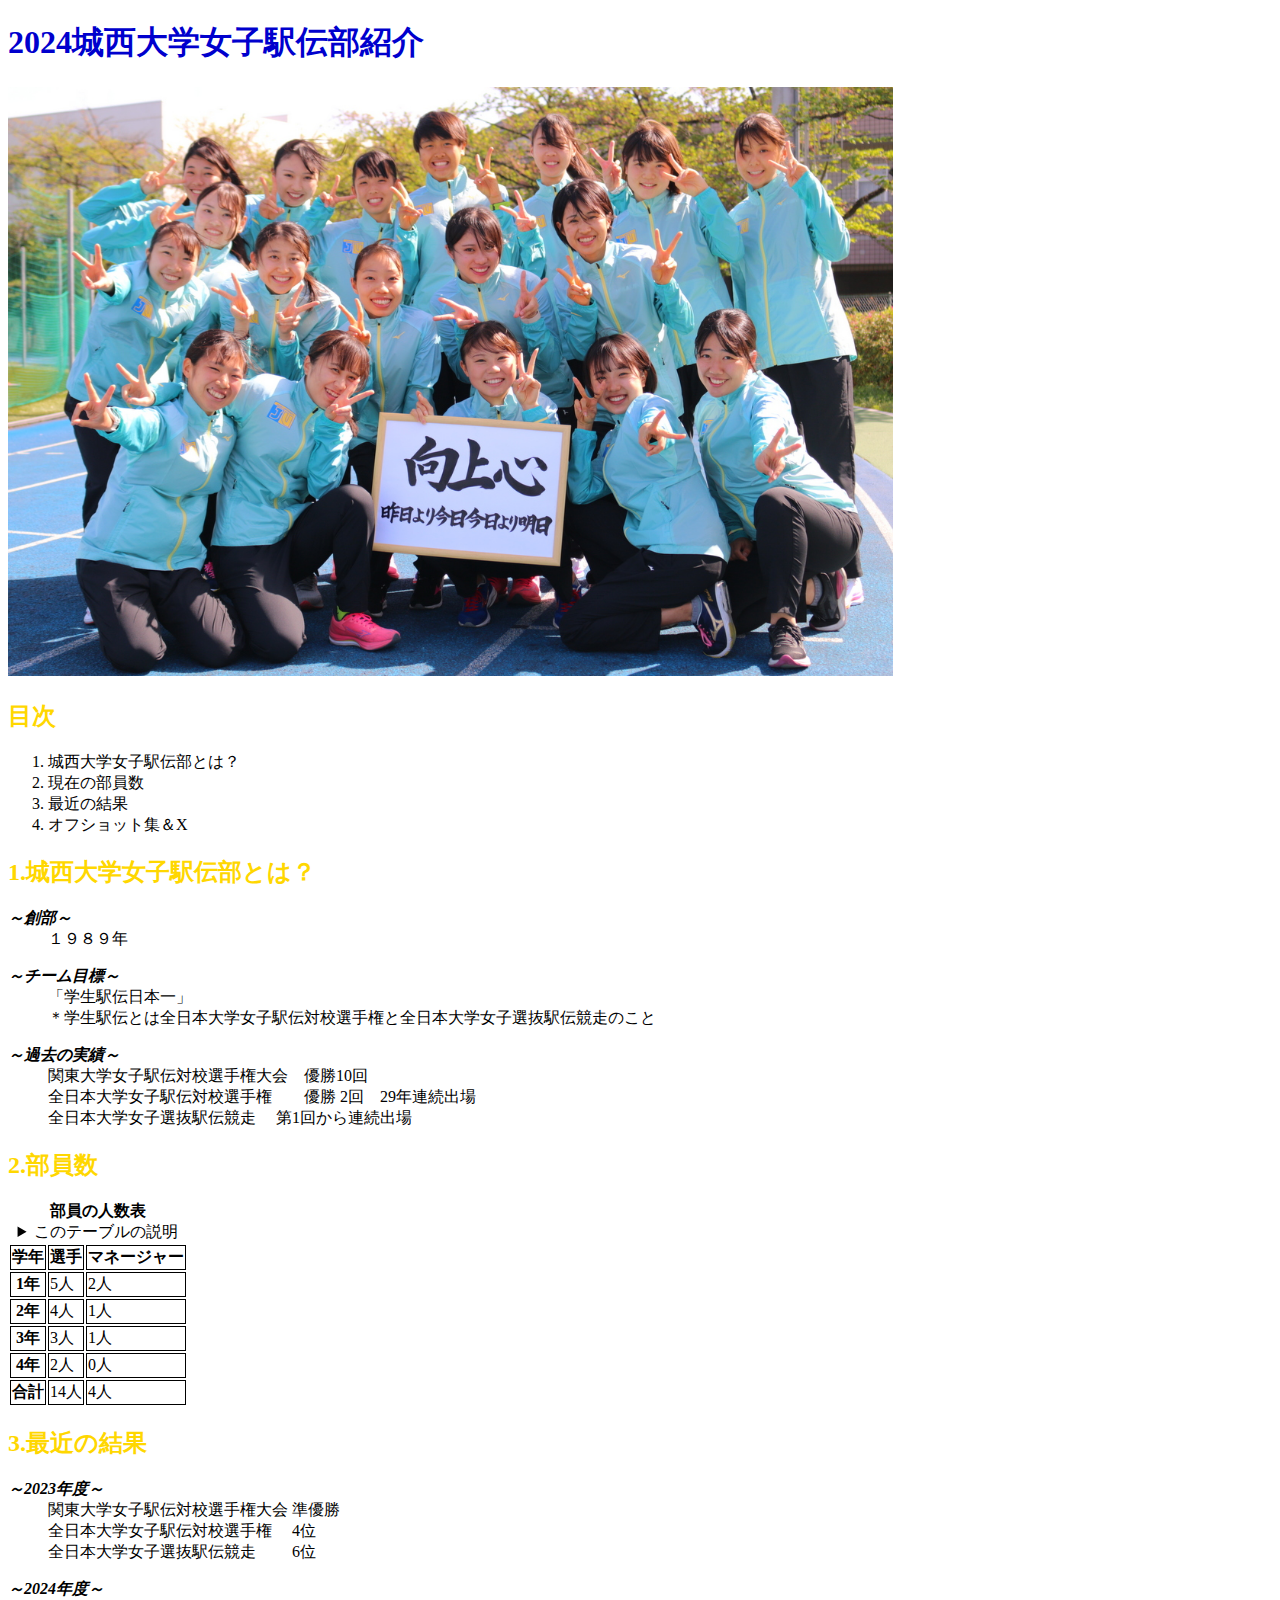
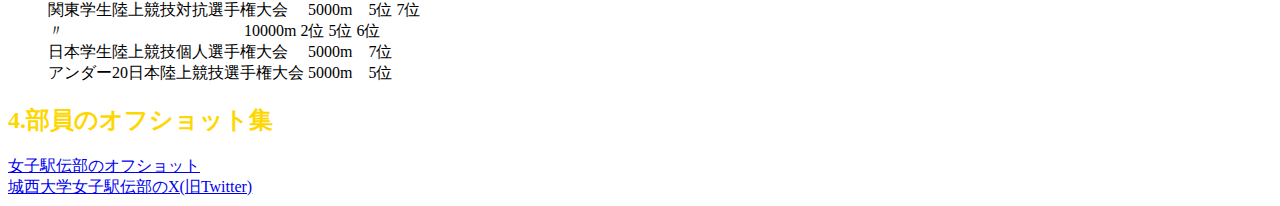
==== index.html @ 707f0492 "Update index.html" ====
<!DOCTYPE html>
<html lang="ja"> 
<head>
<meta charset="UTF-8">
<title>春季末プロジェクト</title>
 <link rel="stylesheet" href="style.css">
 <script src="myjs.js"></script>
</head>
 
<body>
<h1>2024城西大学女子駅伝部紹介</h1>
 <a href="https://sports.josai.ac.jp/club/josiekiden/"> 
 <img src="./image/josiekidennsyuugou.jpg" alt="女子駅伝部集合写真" width="70%"></a>

  <h2>目次</h2>
  <ol>
   <li>城西大学女子駅伝部とは？</li>
   <li>現在の部員数</li>
   <li>最近の結果</li>
   <li>オフショット集＆X</li>
  </ol>
  
 <h2>1.城西大学女子駅伝部とは？</h2>
 <dl>
 <dt lang="ja"><dfn><strong>～創部～</strong></dfn></dt>
  <dd>１９８９年</dd>
 </dl>
 <dl>
 <dt lang="ja"><dfn><strong>～チーム目標～</strong></dfn></dt>
 <dd>「学生駅伝日本一」</dd>
 <dd>＊学生駅伝とは全日本大学女子駅伝対校選手権と全日本大学女子選抜駅伝競走のこと</dd>
 </dl>
 <dl>
  <dt lang="ja"><dfn><strong>～過去の実績～</strong></dfn></dt>
 <dd>関東大学女子駅伝対校選手権大会　優勝10回</dd>
 <dd>全日本大学女子駅伝対校選手権　　優勝 2回　29年連続出場</dd>
 <dd>全日本大学女子選抜駅伝競走　    第1回から連続出場</dd>
 </dl>
 
<h2>2.部員数</h2>
 <table>
  <caption>
   <strong>部員の人数表</strong>
   <details>
   <summary>このテーブルの説明</summary>
   <p>このテーブルでは、左に学年が入れられています。真ん中に選手、右側にマネージャーの人数が入れられています。一番下には選手とマネージャーの合計人数が入れられています。</p>
   </details>
   </caption>
  <thead>
  <tr><th>学年</th><th>選手</th><th>マネージャー</th></tr>
 </thead>  
  <tbody>
  <tr><th>1年</th><td>5人</td><td>2人</td></tr>
  <tr><th>2年</th><td>4人</td><td>1人</td></tr>
  <tr><th>3年</th><td>3人</td><td>1人</td></tr>
  <tr><th>4年</th><td>2人</td><td>0人</td></tr>
  <tr><th>合計</th><td>14人</td><td>4人</td></tr>
 </tbody>
 </table>

 <h2>3.最近の結果</h2>
  <dl>
 <dt lang="ja"><dfn><strong>～2023年度～</strong></dfn></dt>
  <dd>関東大学女子駅伝対校選手権大会 準優勝</dd>
  <dd>全日本大学女子駅伝対校選手権　 4位</dd>
  <dd>全日本大学女子選抜駅伝競走　　 6位</dd>
  </dl>
 <dl>
 <dt lang="ja"><dfn><strong>～2024年度～</strong></dfn></dt>
 <dd>関東学生陸上競技対抗選手権大会　 5000m　5位 7位</dd>
 <dd>〃　　　　　　　　               　　　10000m  2位 5位 6位</dt>
 <dd>日本学生陸上競技個人選手権大会　 5000m　7位</dd>
 <dd>アンダー20日本陸上競技選手権大会 5000m　5位</dd>
 </dl>

 <h2>4.部員のオフショット集</h2>
 <a href="a.html">女子駅伝部のオフショット</a><br>
 <a href="https://x.com/ekiden_josai?ref_src=twsrc%5Egoogle%7Ctwcamp%5Eserp%7Ctwgr%5Eauthor">城西大学女子駅伝部のX(旧Twitter)</a><br>
</body>
</html>
---- style.css ----
h1{color:mediumblue;}
h2{color:gold;}
th,td{border:solid thin black;}
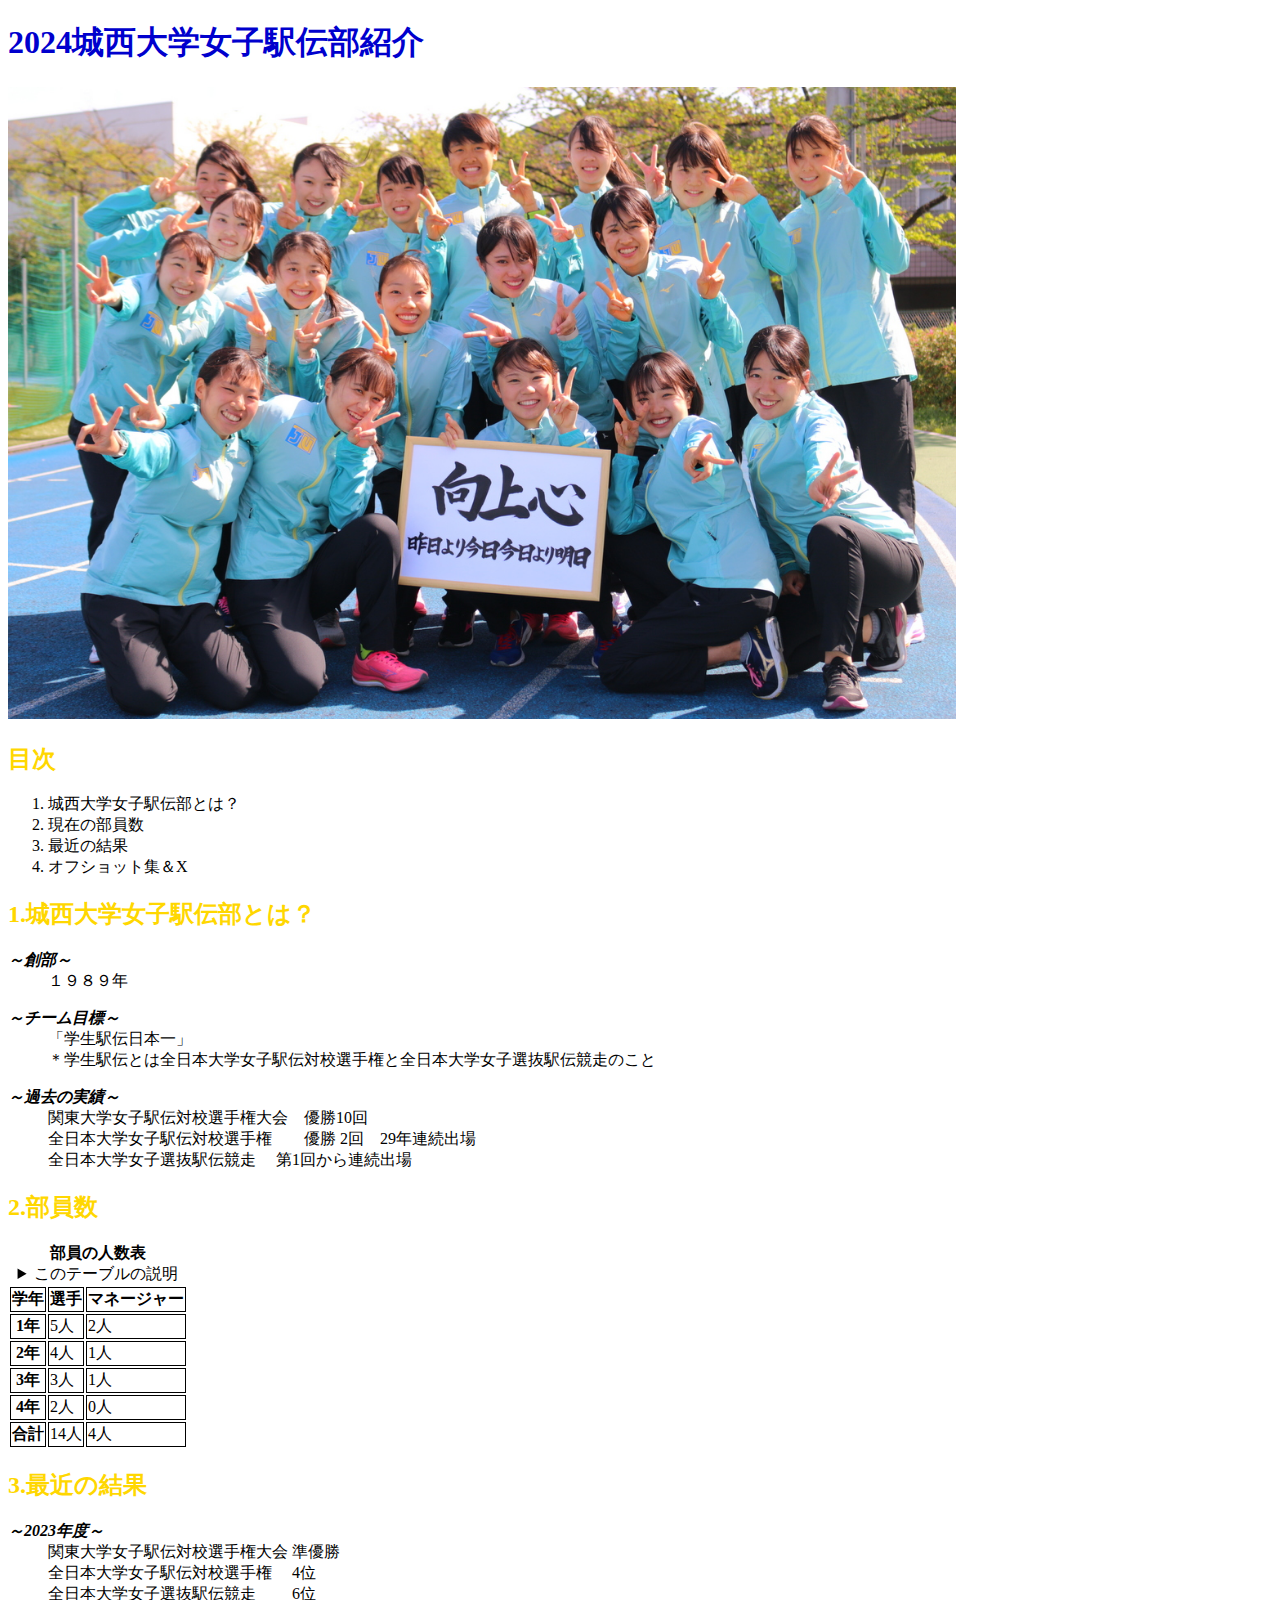
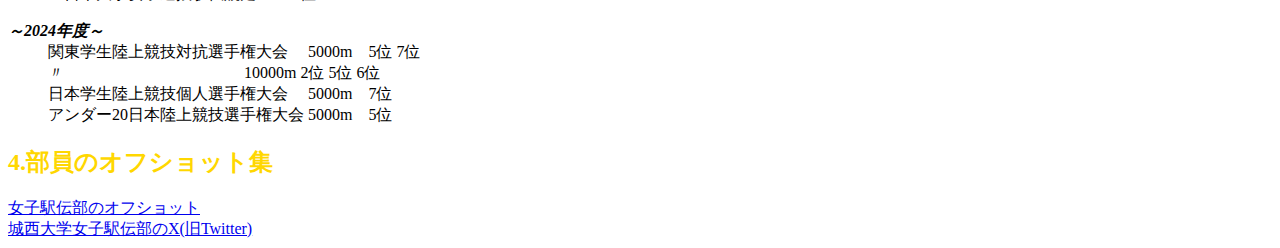
==== commit cf88ee01: "Update index.html" ====
--- a/index.html
+++ b/index.html
@@ -10,7 +10,7 @@
 <body>
 <h1>2024城西大学女子駅伝部紹介</h1>
  <a href="https://sports.josai.ac.jp/club/josiekiden/"> 
- <img src="./image/josiekidennsyuugou.jpg" alt="女子駅伝部集合写真" width="70%"></a>
+ <img src="./image/josiekidennsyuugou.jpg" alt="女子駅伝部集合写真" width="75%"></a>
 
   <h2>目次</h2>
   <ol>
@@ -19,7 +19,7 @@
    <li>最近の結果</li>
    <li>オフショット集＆X</li>
   </ol>
-  
+ 
  <h2>1.城西大学女子駅伝部とは？</h2>
  <dl>
  <dt lang="ja"><dfn><strong>～創部～</strong></dfn></dt>
@@ -68,7 +68,7 @@
  <dl>
  <dt lang="ja"><dfn><strong>～2024年度～</strong></dfn></dt>
  <dd>関東学生陸上競技対抗選手権大会　 5000m　5位 7位</dd>
- <dd>〃　　　　　　　　               　　　10000m  2位 5位 6位</dt>
+ <dd>〃　　　　　　　　               　　　10000m  2位 5位 6位</dd>
  <dd>日本学生陸上競技個人選手権大会　 5000m　7位</dd>
  <dd>アンダー20日本陸上競技選手権大会 5000m　5位</dd>
  </dl>
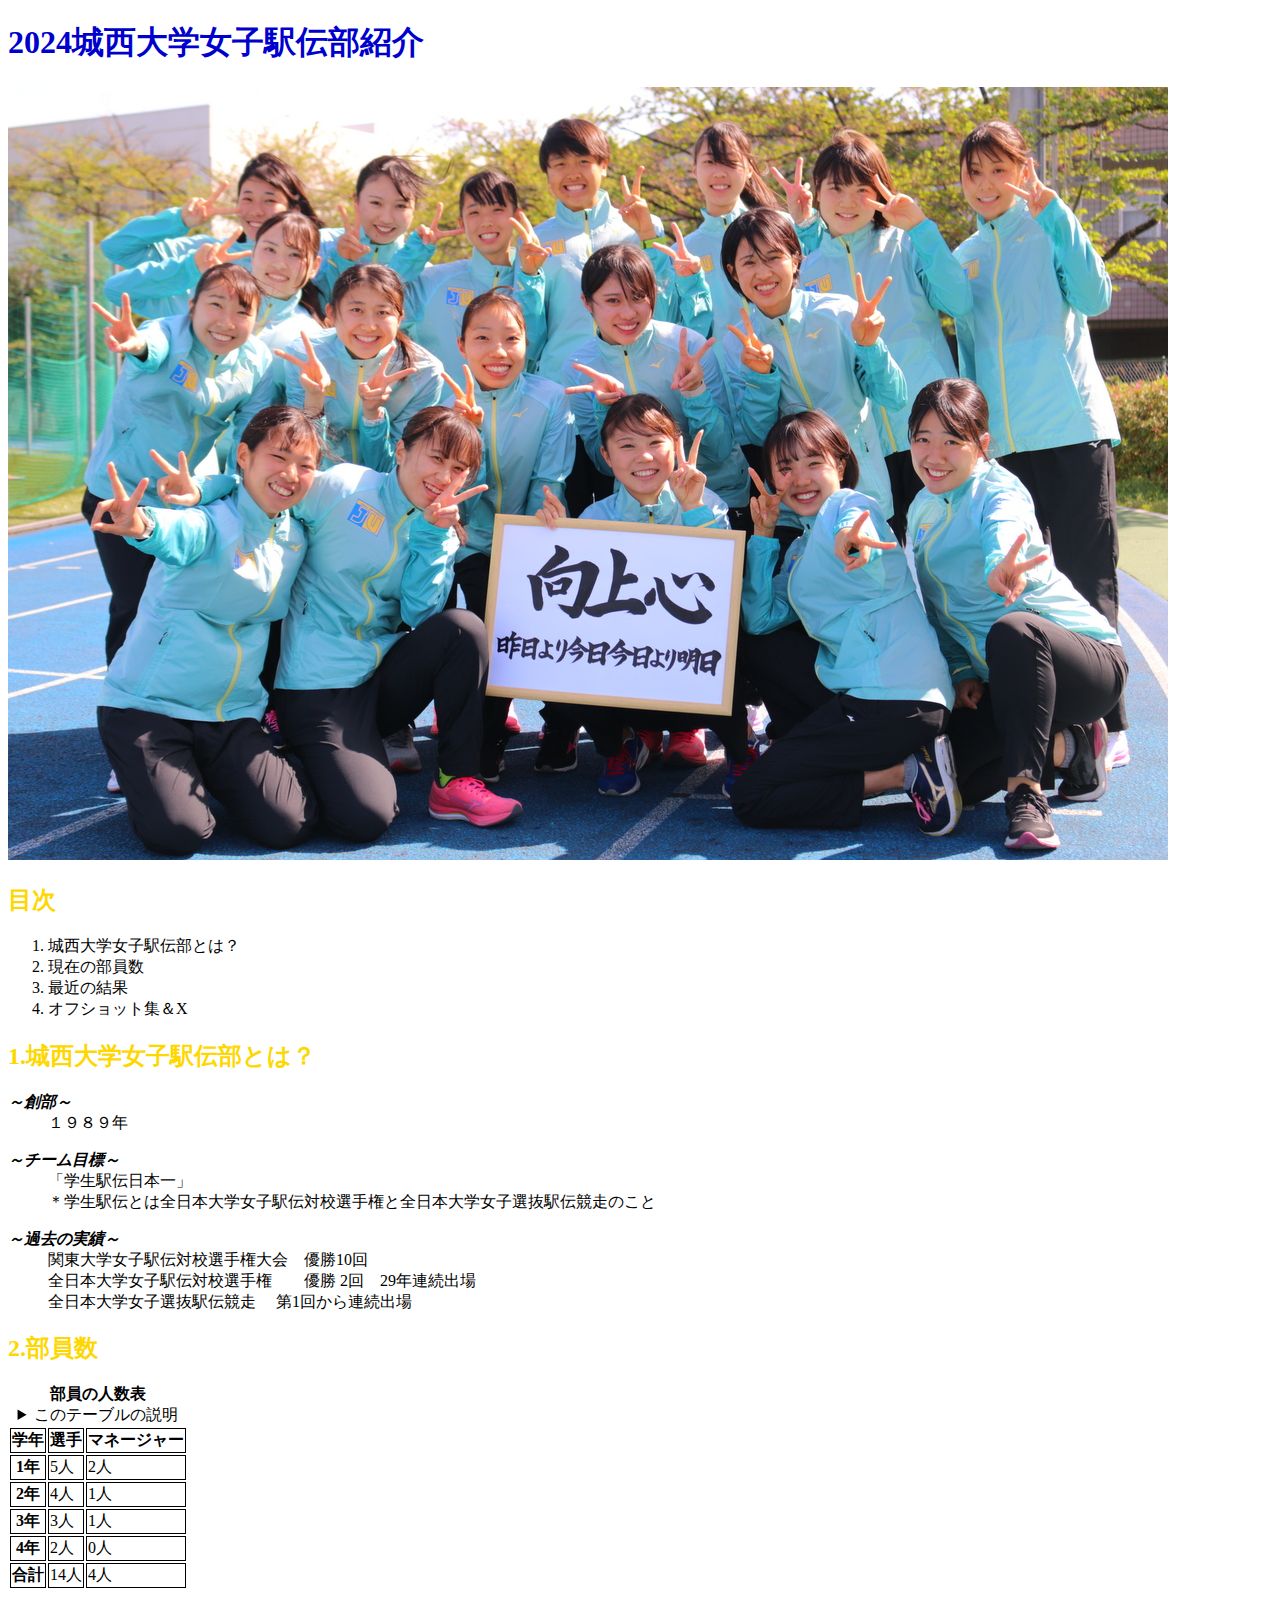
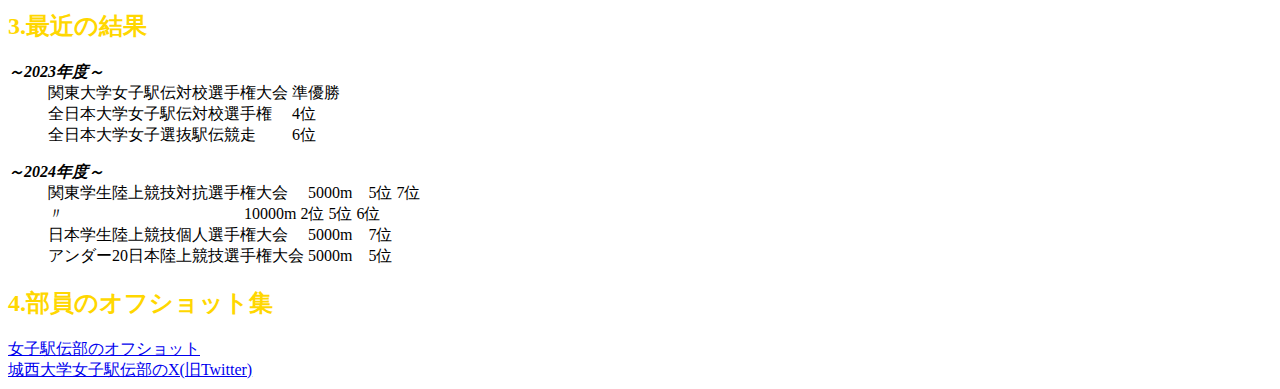
==== commit 9cb67899: "Update index.html" ====
--- a/index.html
+++ b/index.html
@@ -10,7 +10,7 @@
 <body>
 <h1>2024城西大学女子駅伝部紹介</h1>
  <a href="https://sports.josai.ac.jp/club/josiekiden/"> 
- <img src="./image/josiekidennsyuugou.jpg" alt="女子駅伝部集合写真" width="75%"></a>
+ <img src="./image/josiekidennsyuugou.jpg" alt="女子駅伝部集合写真"></a>
 
   <h2>目次</h2>
   <ol>
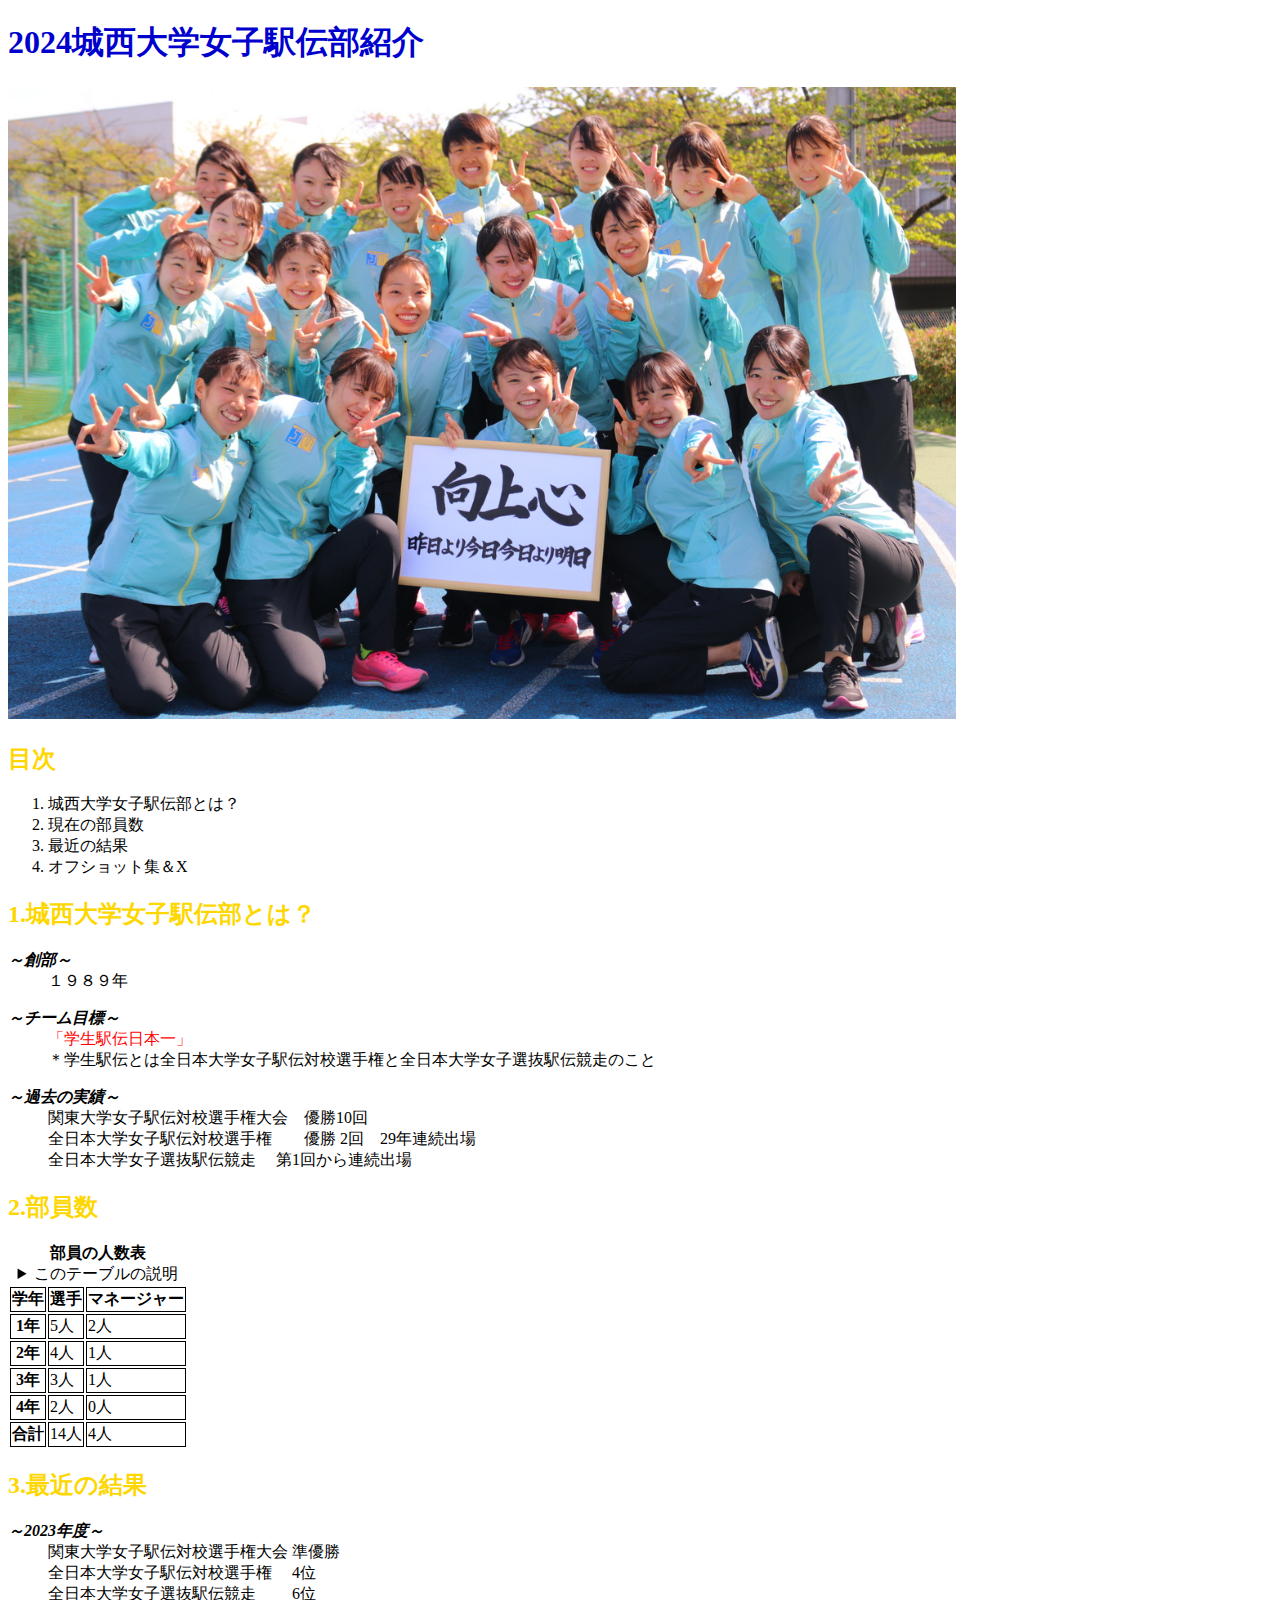
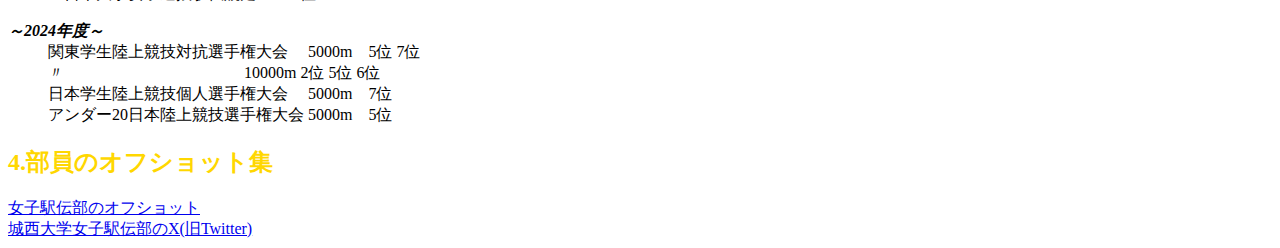
==== commit 735cb833: "Update index.html" ====
--- a/index.html
+++ b/index.html
@@ -10,7 +10,7 @@
 <body>
 <h1>2024城西大学女子駅伝部紹介</h1>
  <a href="https://sports.josai.ac.jp/club/josiekiden/"> 
- <img src="./image/josiekidennsyuugou.jpg" alt="女子駅伝部集合写真"></a>
+ <img src="./image/josiekidennsyuugou.jpg" alt="女子駅伝部集合写真" width="75%"></a>
 
   <h2>目次</h2>
   <ol>
@@ -27,7 +27,7 @@
  </dl>
  <dl>
  <dt lang="ja"><dfn><strong>～チーム目標～</strong></dfn></dt>
- <dd>「学生駅伝日本一」</dd>
+ <dd class="important">「学生駅伝日本一」</dd>
  <dd>＊学生駅伝とは全日本大学女子駅伝対校選手権と全日本大学女子選抜駅伝競走のこと</dd>
  </dl>
  <dl>
--- a/style.css
+++ b/style.css
@@ -1,3 +1,4 @@
 h1{color:mediumblue;}
 h2{color:gold;}
 th,td{border:solid thin black;}
+dd.important{color:red;}
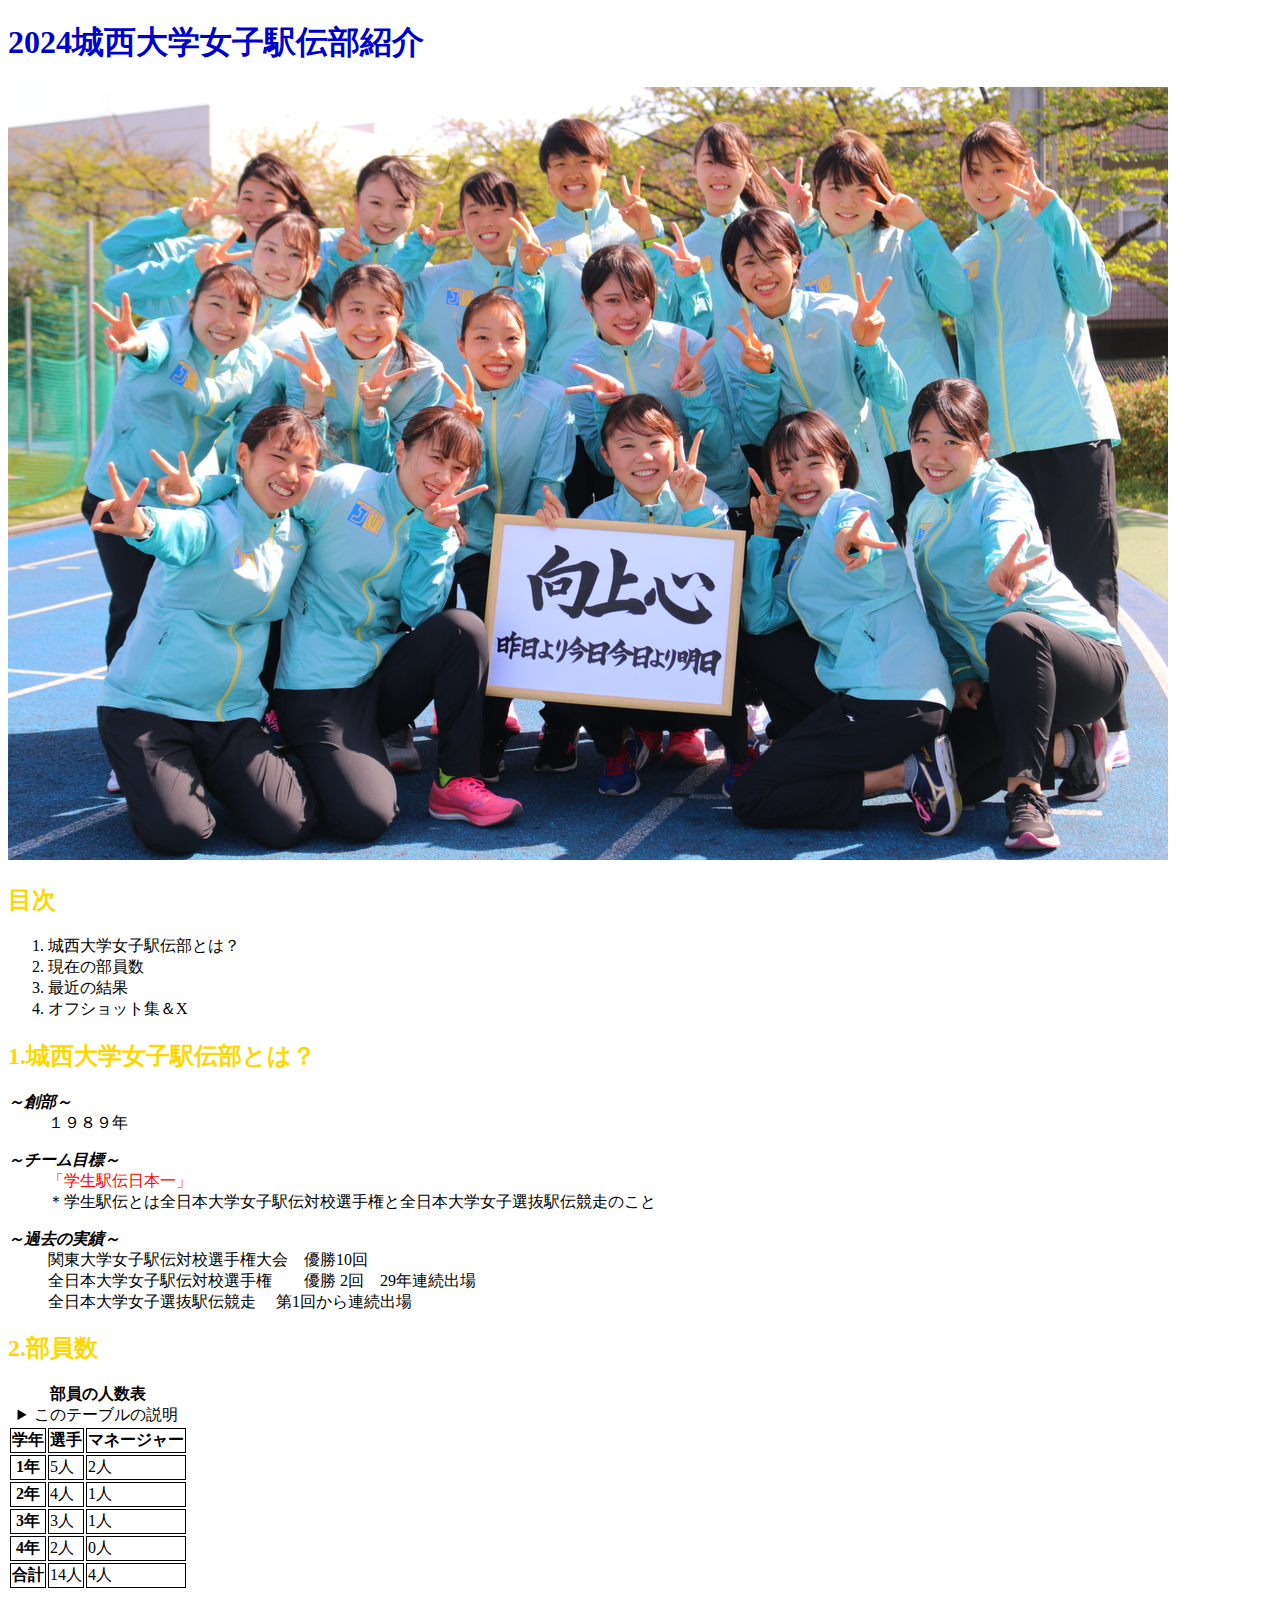
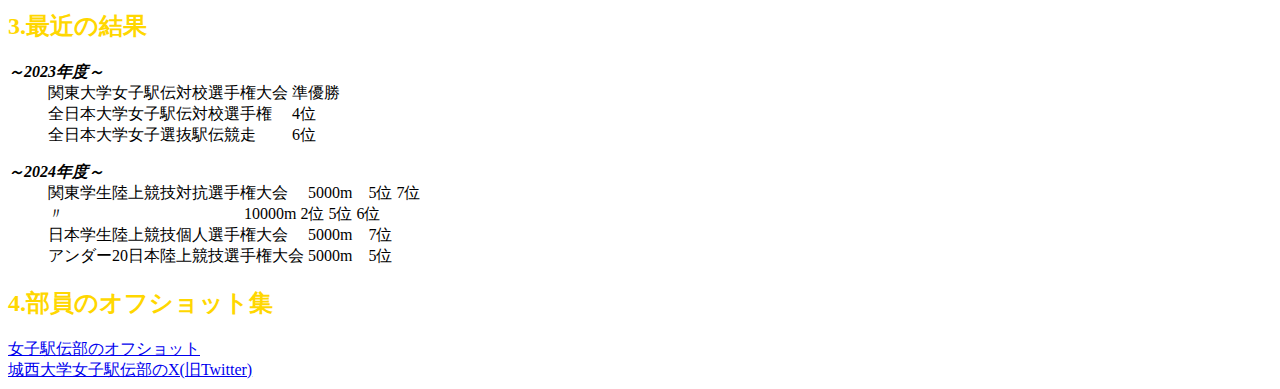
==== commit 235fca93: "Update index.html" ====
--- a/index.html
+++ b/index.html
@@ -10,7 +10,7 @@
 <body>
 <h1>2024城西大学女子駅伝部紹介</h1>
  <a href="https://sports.josai.ac.jp/club/josiekiden/"> 
- <img src="./image/josiekidennsyuugou.jpg" alt="女子駅伝部集合写真" width="75%"></a>
+ <img src="./image/josiekidennsyuugou.jpg" alt="女子駅伝部集合写真"></a>
 
   <h2>目次</h2>
   <ol>
